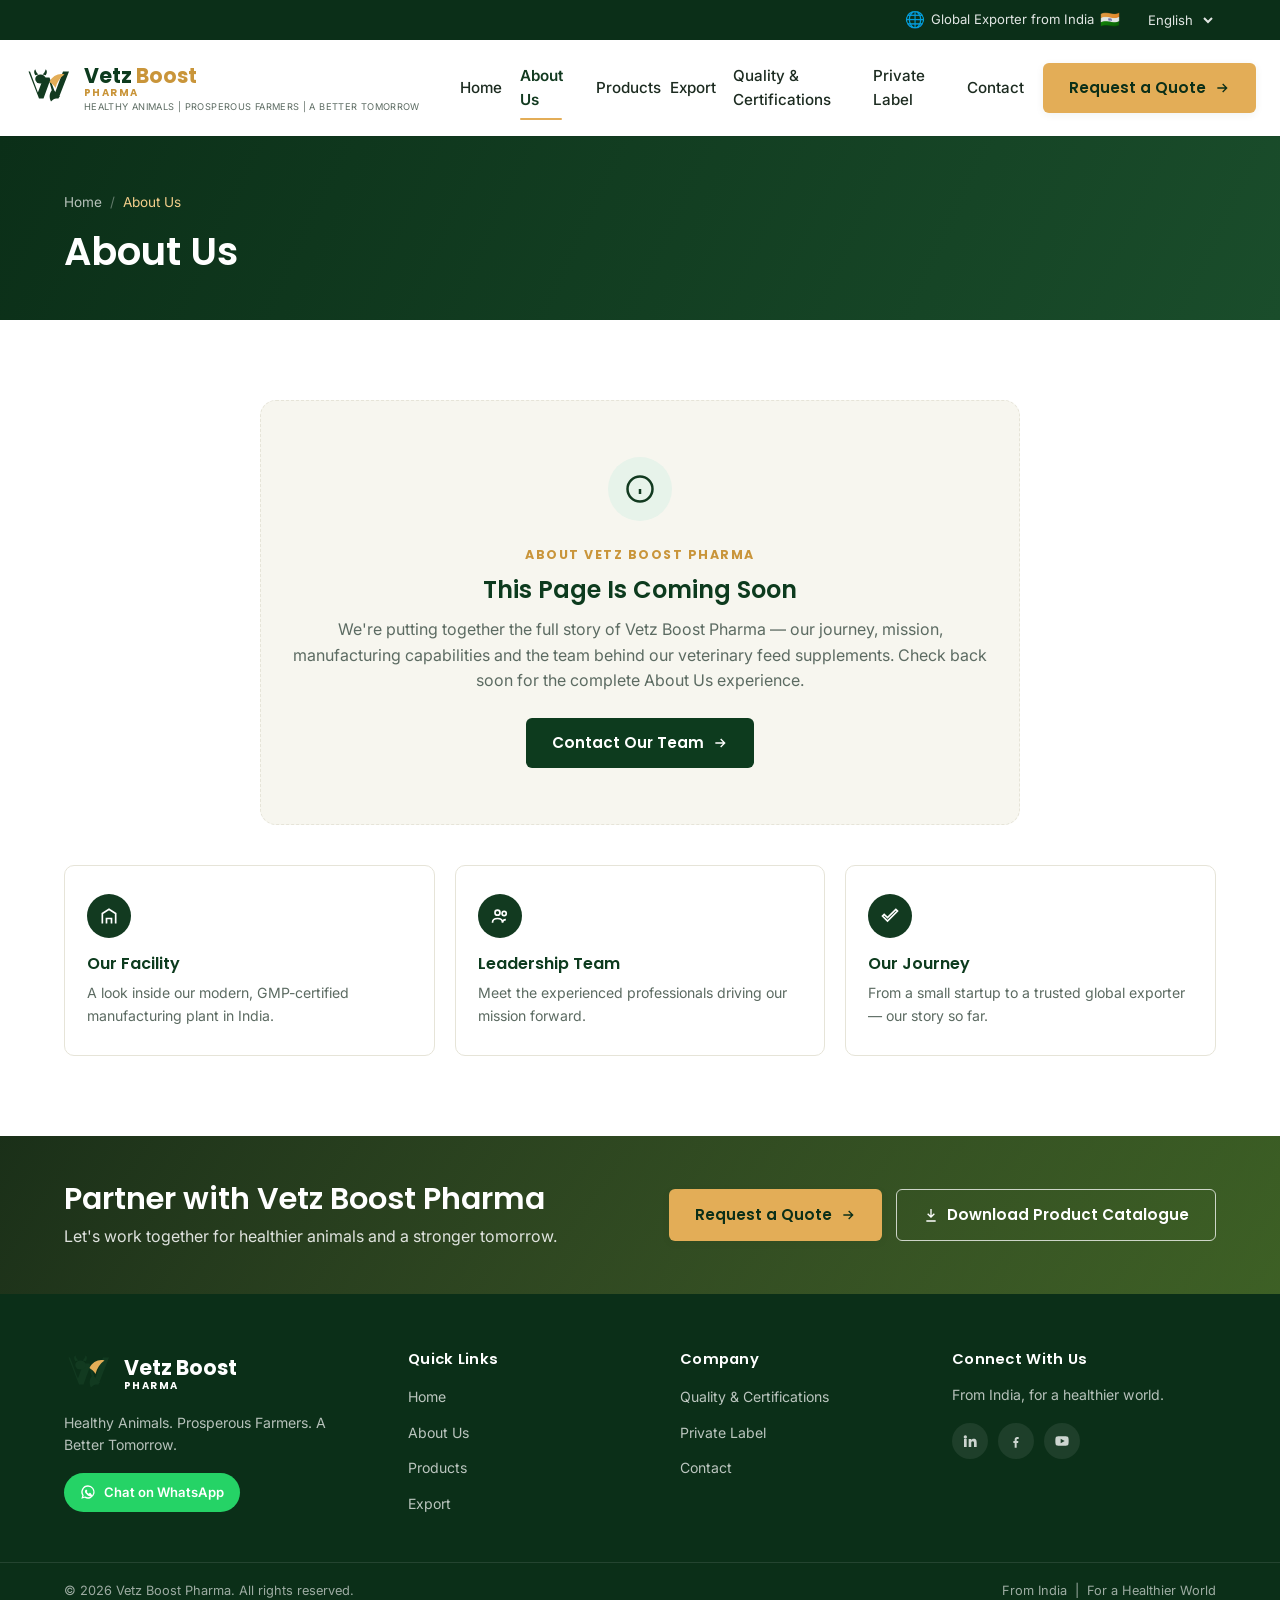
==== about.html @ fc5ae66e "Full Structure Commit" ====
<!DOCTYPE html>
<html lang="en">
<head>
<meta charset="UTF-8">
<meta name="viewport" content="width=device-width, initial-scale=1.0">
<title>About Us | Vetz Boost Pharma</title>
<meta name="description" content="Learn about Vetz Boost Pharma's mission, manufacturing facility and team dedicated to animal health worldwide.">
<link rel="icon" href="assets/images/logo.svg" type="image/svg+xml">
<link rel="preconnect" href="https://fonts.googleapis.com">
<link href="https://fonts.googleapis.com/css2?family=Inter:wght@400;500;600;700&family=Poppins:wght@500;600;700&display=swap" rel="stylesheet">
<link rel="stylesheet" href="css/variables.css">
<link rel="stylesheet" href="css/base.css">
<link rel="stylesheet" href="css/components.css">
<link rel="stylesheet" href="css/responsive.css">
</head>
<body>
<a class="skip-link" href="#main-content">Skip to main content</a>

<!-- ============ TOP BAR ============ -->
<div class="topbar">
  <div class="container">
    <span class="topbar__item"><span class="topbar__flag">🌐</span> Global Exporter from India <span class="topbar__flag">🇮🇳</span></span>
    <span class="topbar__item">
      <label for="lang-select" class="visually-hidden">Select language</label>
      <select id="lang-select" aria-label="Select language">
        <option>English</option>
        <option>हिन्दी</option>
        <option>العربية</option>
        <option>Français</option>
      </select>
    </span>
  </div>
</div>

<!-- ============ HEADER / NAV ============ -->
<header class="site-header">
  <div class="navbar">
    <a href="index.html" class="brand">
      <img src="assets/images/logo.svg" alt="" class="brand__mark">
      <span class="brand__text">
        <span class="brand__name">Vetz <span>Boost</span><span class="brand__sub">PHARMA</span></span>
        <span class="brand__tag">Healthy Animals | Prosperous Farmers | A Better Tomorrow</span>
      </span>
    </a>

    <button class="nav-toggle" aria-label="Toggle navigation menu" aria-expanded="false">
      <span></span><span></span><span></span>
    </button>

    <nav class="nav-main" aria-label="Primary navigation">
      <a href="index.html">Home</a>
      <a href="about.html" class="active">About Us</a>
      <a href="products.html">Products</a>
      <a href="export.html">Export</a>
      <a href="quality-certifications.html">Quality &amp; Certifications</a>
      <a href="private-label.html">Private Label</a>
      <a href="contact.html">Contact</a>
    </nav>

    <div class="nav-cta">
      <a href="contact.html" class="btn btn-primary">Request a Quote
        <svg viewBox="0 0 24 24" fill="none" stroke="currentColor" stroke-width="2"><path d="M5 12h14M13 6l6 6-6 6"/></svg>
      </a>
    </div>
  </div>
</header>

<main id="main-content">

  <!-- ============ PAGE HEADER ============ -->
  <section class="page-header">
    <div class="container">
        <div class="breadcrumb">
          <a href="index.html">Home</a>
          <span class="sep">/</span>
          <span class="current">About Us</span>
        </div>
      <h1>About Us</h1>
    </div>
  </section>

  <!-- ============ PLACEHOLDER CONTENT ============ -->
  <section class="section">
    <div class="container">
      <div class="placeholder-block">
        <span class="placeholder-block__icon"><svg viewBox="0 0 24 24" fill="none" stroke="currentColor" stroke-width="2"><circle cx="12" cy="12" r="10"/><path d="M12 16v-4M12 8h.01"/></svg></span>
        <span class="eyebrow">About Vetz Boost Pharma</span>
        <h2>This Page Is Coming Soon</h2>
        <p>We're putting together the full story of Vetz Boost Pharma — our journey, mission, manufacturing capabilities and the team behind our veterinary feed supplements. Check back soon for the complete About Us experience.</p>
        <a href="contact.html" class="btn btn-solid-green">Contact Our Team <svg viewBox="0 0 24 24" fill="none" stroke="currentColor" stroke-width="2"><path d="M5 12h14M13 6l6 6-6 6"/></svg></a>
      </div>

      <div class="placeholder-grid">
        <div class="placeholder-card">
          <span class="ph-icon"><svg viewBox="0 0 24 24" fill="none" stroke="currentColor" stroke-width="2"><path d="M4 21V9l8-5 8 5v12M9 21v-6h6v6"/></svg></span>
          <h3>Our Facility</h3>
          <p>A look inside our modern, GMP-certified manufacturing plant in India.</p>
        </div>
        <div class="placeholder-card">
          <span class="ph-icon"><svg viewBox="0 0 24 24" fill="none" stroke="currentColor" stroke-width="2"><circle cx="9" cy="8" r="3"/><circle cx="17" cy="9" r="2.5"/><path d="M3 20c0-3 2.5-5 6-5s6 2 6 5M15 20c0-2 1.6-3.6 4-3.6"/></svg></span>
          <h3>Leadership Team</h3>
          <p>Meet the experienced professionals driving our mission forward.</p>
        </div>
        <div class="placeholder-card">
          <span class="ph-icon"><svg viewBox="0 0 24 24" fill="none" stroke="currentColor" stroke-width="2"><path d="M3 12l2-2 4 4 10-10 2 2-12 12-6-6z"/></svg></span>
          <h3>Our Journey</h3>
          <p>From a small startup to a trusted global exporter — our story so far.</p>
        </div>
      </div>
    </div>
  </section>

  <!-- ============ CTA BANNER ============ -->
  <section class="cta-banner">
    <div class="cta-banner__inner">
      <div class="cta-banner__text">
        <h2>Partner with Vetz Boost Pharma</h2>
        <p>Let's work together for healthier animals and a stronger tomorrow.</p>
      </div>
      <div class="cta-banner__actions">
        <a href="contact.html" class="btn btn-primary">Request a Quote <svg viewBox="0 0 24 24" fill="none" stroke="currentColor" stroke-width="2"><path d="M5 12h14M13 6l6 6-6 6"/></svg></a>
        <a href="products.html" class="btn btn-outline">
          <svg viewBox="0 0 24 24" fill="none" stroke="currentColor" stroke-width="2"><path d="M12 3v12M7 10l5 5 5-5M5 21h14"/></svg>
          Download Product Catalogue
        </a>
      </div>
    </div>
  </section>
</main>

<!-- ============ FOOTER ============ -->
<footer class="site-footer">
  <div class="site-footer__top">
    <div class="footer-brand">
      <a href="index.html" class="brand">
        <img src="assets/images/logo.svg" alt="" class="brand__mark">
        <span class="brand__text">
          <span class="brand__name">Vetz Boost<span class="brand__sub">PHARMA</span></span>
        </span>
      </a>
      <p>Healthy Animals. Prosperous Farmers. A Better Tomorrow.</p>
      <a href="https://wa.me/910000000000" class="whatsapp-btn" target="_blank" rel="noopener">
        <svg viewBox="0 0 24 24" fill="currentColor"><path d="M12 2a10 10 0 00-8.5 15.3L2 22l4.9-1.3A10 10 0 1012 2zm0 18a8 8 0 01-4.1-1.1l-.3-.2-2.7.7.7-2.6-.2-.3A8 8 0 1112 20zm4.4-5.9c-.2-.1-1.4-.7-1.6-.8-.2-.1-.4-.1-.5.1-.2.2-.6.8-.8 1-.1.2-.3.2-.5.1-1.2-.6-2-1.1-2.8-2.4-.2-.3 0-.5.1-.6.2-.2.4-.4.6-.6.1-.2.1-.4 0-.5-.1-.2-.5-1.2-.7-1.6-.2-.4-.4-.3-.5-.3h-.5c-.2 0-.5.1-.7.3-.2.3-1 .9-1 2.3s1 2.7 1.1 2.9c.1.2 1.9 2.9 4.6 4 2.7 1 2.7.7 3.2.6.5 0 1.4-.6 1.6-1.1.2-.5.2-1 .1-1.1-.1-.1-.3-.2-.5-.3z"/></svg>
        Chat on WhatsApp
      </a>
    </div>

    <div class="footer-col">
      <h4>Quick Links</h4>
      <ul>
        <li><a href="index.html">Home</a></li>
        <li><a href="about.html">About Us</a></li>
        <li><a href="products.html">Products</a></li>
        <li><a href="export.html">Export</a></li>
      </ul>
    </div>

    <div class="footer-col">
      <h4>Company</h4>
      <ul>
        <li><a href="quality-certifications.html">Quality &amp; Certifications</a></li>
        <li><a href="private-label.html">Private Label</a></li>
        <li><a href="contact.html">Contact</a></li>
      </ul>
    </div>

    <div class="footer-col">
      <h4>Connect With Us</h4>
      <p style="font-size:0.88rem;color:rgba(255,255,255,0.7);">From India, for a healthier world.</p>
      <div class="footer-social">
        <a href="#" aria-label="LinkedIn"><svg viewBox="0 0 24 24" fill="currentColor"><path d="M4.98 3.5a2.5 2.5 0 11.02 5 2.5 2.5 0 01-.02-5zM3 9h4v12H3V9zm7 0h3.8v1.7h.05c.5-.95 1.8-2 3.7-2 3.95 0 4.45 2.6 4.45 6v6.3H18v-5.6c0-1.35-.03-3.1-1.9-3.1-1.9 0-2.2 1.48-2.2 3v5.7H10V9z"/></svg></a>
        <a href="#" aria-label="Facebook"><svg viewBox="0 0 24 24" fill="currentColor"><path d="M13.5 9H16V6h-2.5C11.6 6 10 7.6 10 9.9V12H8v3h2v7h3v-7h2.2l.3-3H13v-1.6c0-.8.3-1.4 1.5-1.4z"/></svg></a>
        <a href="#" aria-label="YouTube"><svg viewBox="0 0 24 24" fill="currentColor"><path d="M21.6 7.2a2.5 2.5 0 00-1.76-1.77C18.25 5 12 5 12 5s-6.25 0-7.84.43A2.5 2.5 0 002.4 7.2 26 26 0 002 12a26 26 0 00.4 4.8 2.5 2.5 0 001.76 1.77C5.75 19 12 19 12 19s6.25 0 7.84-.43a2.5 2.5 0 001.76-1.77A26 26 0 0022 12a26 26 0 00-.4-4.8zM10 15.5v-7l6 3.5-6 3.5z"/></svg></a>
      </div>
    </div>
  </div>

  <div class="site-footer__bottom">
    <div class="container">
      <span>© <span data-current-year></span> Vetz Boost Pharma. All rights reserved.</span>
      <span>From India &nbsp;|&nbsp; For a Healthier World</span>
    </div>
  </div>
</footer>

<button class="back-to-top" aria-label="Back to top">
  <svg viewBox="0 0 24 24" fill="none" stroke="currentColor" stroke-width="2"><path d="M12 19V5M5 12l7-7 7 7"/></svg>
</button>

<script src="js/main.js"></script>
</body>
</html>
---- css/variables.css ----
/* ==========================================================================
   Vetz Boost Pharma — Design Tokens
   ========================================================================== */
:root {
  /* Brand greens */
  --color-green-900: #0b2f18;
  --color-green-800: #0d3b1e;
  --color-green-700: #123a20;
  --color-green-600: #1a4d2b;
  --color-green-500: #1f5c33;
  --color-green-100: #e7f3ea;
  --color-green-50: #f1f8f2;

  /* Gold / mustard accent */
  --color-gold: #e3ad57;
  --color-gold-dark: #c9953a;
  --color-gold-light: #f2cd8a;

  /* Neutrals */
  --color-cream: #f7f6ef;
  --color-cream-dark: #efede1;
  --color-white: #ffffff;
  --color-text: #1c2b20;
  --color-text-light: #5c6b62;
  --color-text-muted: #8b968f;
  --color-border: #e6e4d8;
  --color-black: #0a0a0a;

  /* Typography */
  --font-heading: "Poppins", "Segoe UI", system-ui, sans-serif;
  --font-body: "Inter", "Segoe UI", system-ui, sans-serif;

  /* Radii / shadows */
  --radius-sm: 6px;
  --radius-md: 10px;
  --radius-lg: 16px;
  --shadow-sm: 0 2px 8px rgba(13, 59, 30, 0.06);
  --shadow-md: 0 8px 24px rgba(13, 59, 30, 0.10);
  --shadow-lg: 0 16px 40px rgba(13, 59, 30, 0.16);

  /* Layout */
  --container-width: 1200px;
  --header-height: 88px;
  --transition: 0.25s ease;
}
---- css/base.css ----
/* ==========================================================================
   Vetz Boost Pharma — Base / Reset
   ========================================================================== */
*,
*::before,
*::after {
  box-sizing: border-box;
  min-width: 0;
}

html {
  scroll-behavior: smooth;
  overflow-x: hidden;
}

body {
  overflow-x: hidden;
}

body,
h1, h2, h3, h4, h5, h6,
p, ul, ol, figure, blockquote {
  margin: 0;
}

body {
  font-family: var(--font-body);
  color: var(--color-text);
  background: var(--color-white);
  line-height: 1.6;
  -webkit-font-smoothing: antialiased;
  -moz-osx-font-smoothing: grayscale;
}

img {
  max-width: 100%;
  display: block;
}

a {
  color: inherit;
  text-decoration: none;
}

ul, ol {
  padding: 0;
  list-style: none;
}

button {
  font-family: inherit;
  cursor: pointer;
  border: none;
  background: none;
}

input, textarea, select {
  font-family: inherit;
  font-size: 1rem;
}

h1, h2, h3, h4, h5, h6 {
  font-family: var(--font-heading);
  font-weight: 600;
  color: var(--color-green-800);
  line-height: 1.25;
}

:focus-visible {
  outline: 3px solid var(--color-gold);
  outline-offset: 2px;
}

.container {
  width: 100%;
  max-width: var(--container-width);
  margin: 0 auto;
  padding: 0 24px;
}

.section {
  padding: 80px 0;
}

.section--tight {
  padding: 56px 0;
}

.section--green {
  background: linear-gradient(120deg, var(--color-green-800), var(--color-green-500));
  color: var(--color-white);
}

.section--cream {
  background: var(--color-cream);
}

.section--dark-cta {
  background: linear-gradient(120deg, var(--color-green-900), var(--color-green-600));
  color: var(--color-white);
}

.eyebrow {
  display: inline-block;
  font-family: var(--font-heading);
  font-size: 0.78rem;
  font-weight: 700;
  letter-spacing: 0.12em;
  text-transform: uppercase;
  color: var(--color-gold-dark);
  margin-bottom: 10px;
}

.section--green .eyebrow,
.section--dark-cta .eyebrow {
  color: var(--color-gold-light);
}

.section-head {
  display: flex;
  align-items: flex-end;
  justify-content: space-between;
  gap: 24px;
  margin-bottom: 40px;
  flex-wrap: wrap;
}

.section-title {
  font-size: clamp(1.6rem, 2.6vw, 2.1rem);
  margin-bottom: 0;
}

.section-subtitle {
  color: var(--color-text-light);
  font-size: 1.02rem;
  max-width: 640px;
  margin-top: 10px;
}

.visually-hidden {
  position: absolute !important;
  width: 1px; height: 1px;
  padding: 0; margin: -1px;
  overflow: hidden;
  clip: rect(0,0,0,0);
  white-space: nowrap;
  border: 0;
}

/* Skip link */
.skip-link {
  position: absolute;
  left: -999px;
  top: 0;
  background: var(--color-green-800);
  color: #fff;
  padding: 10px 16px;
  z-index: 1000;
  border-radius: 0 0 var(--radius-sm) 0;
}
.skip-link:focus {
  left: 0;
}
---- css/components.css ----
/* ==========================================================================
   Vetz Boost Pharma — Reusable Components
   ========================================================================== */

/* ---- Buttons ---- */
.btn {
  display: inline-flex;
  align-items: center;
  gap: 8px;
  font-family: var(--font-heading);
  font-weight: 600;
  font-size: 0.95rem;
  padding: 13px 26px;
  border-radius: var(--radius-sm);
  transition: transform var(--transition), box-shadow var(--transition), background var(--transition), color var(--transition);
  white-space: nowrap;
}

.btn svg {
  width: 16px;
  height: 16px;
  transition: transform var(--transition);
}

.btn:hover svg {
  transform: translateX(3px);
}

.btn-primary {
  background: var(--color-gold);
  color: var(--color-green-900);
  box-shadow: var(--shadow-sm);
}

.btn-primary:hover {
  background: var(--color-gold-dark);
  box-shadow: var(--shadow-md);
}

.btn-outline {
  background: transparent;
  color: var(--color-white);
  border: 1.5px solid rgba(255,255,255,0.75);
}

.btn-outline:hover {
  background: rgba(255,255,255,0.12);
}

.btn-outline-dark {
  background: transparent;
  color: var(--color-green-800);
  border: 1.5px solid var(--color-green-800);
}

.btn-outline-dark:hover {
  background: var(--color-green-800);
  color: var(--color-white);
}

.btn-solid-green {
  background: var(--color-green-800);
  color: var(--color-white);
}

.btn-solid-green:hover {
  background: var(--color-green-600);
}

.btn-block {
  width: 100%;
  justify-content: center;
}

/* ---- Top utility bar ---- */
.topbar {
  background: var(--color-green-900);
  color: rgba(255,255,255,0.88);
  font-size: 0.82rem;
}

.topbar .container {
  display: flex;
  justify-content: flex-end;
  align-items: center;
  gap: 24px;
  padding-top: 7px;
  padding-bottom: 7px;
}

.topbar__item {
  display: inline-flex;
  align-items: center;
  gap: 6px;
}

.topbar__flag {
  font-size: 1rem;
}

.topbar select {
  background: transparent;
  color: inherit;
  border: none;
  font-size: 0.82rem;
}

.topbar select option {
  color: #111;
}

/* ---- Header / Nav ---- */
.site-header {
  position: sticky;
  top: 0;
  z-index: 500;
  background: var(--color-white);
  box-shadow: 0 1px 0 rgba(0,0,0,0.06);
}

.navbar {
  display: flex;
  align-items: center;
  justify-content: space-between;
  gap: 24px;
  padding: 14px 24px;
  min-height: var(--header-height);
}

.brand {
  display: flex;
  align-items: center;
  gap: 12px;
}

.brand__mark {
  width: 48px;
  height: 48px;
  flex-shrink: 0;
}

.brand__text {
  display: flex;
  flex-direction: column;
  line-height: 1.1;
}

.brand__name {
  font-family: var(--font-heading);
  font-weight: 700;
  font-size: 1.28rem;
  color: var(--color-green-800);
  line-height: 1.15;
}

.brand__name span {
  color: var(--color-gold-dark);
}

.brand__sub {
  display: block;
  font-size: 0.62rem;
  font-weight: 700;
  letter-spacing: 0.14em;
  color: var(--color-gold-dark);
}

.brand__tag {
  font-size: 0.58rem;
  letter-spacing: 0.04em;
  color: var(--color-text-light);
  text-transform: uppercase;
  margin-top: 3px;
}

.nav-main {
  display: flex;
  align-items: center;
  gap: 2px;
  flex: 1;
  justify-content: center;
}

.nav-main a {
  position: relative;
  padding: 10px 16px;
  font-weight: 500;
  font-size: 0.95rem;
  color: var(--color-text);
  border-radius: var(--radius-sm);
  transition: color var(--transition), background var(--transition);
}

.nav-main a:hover {
  color: var(--color-green-700);
  background: var(--color-green-50);
}

.nav-main a.active {
  color: var(--color-green-700);
  font-weight: 600;
}

.nav-main a.active::after {
  content: "";
  position: absolute;
  left: 16px;
  right: 16px;
  bottom: 2px;
  height: 2px;
  background: var(--color-gold);
  border-radius: 2px;
}

.nav-cta {
  display: flex;
  align-items: center;
  gap: 14px;
}

.nav-toggle {
  display: none;
  flex-direction: column;
  gap: 5px;
  padding: 8px;
}

.nav-toggle span {
  width: 24px;
  height: 2px;
  background: var(--color-green-800);
  border-radius: 2px;
  transition: var(--transition);
}

/* ---- Hero ---- */
.hero {
  position: relative;
  background: linear-gradient(115deg, var(--color-green-900) 0%, var(--color-green-700) 45%, var(--color-green-500) 100%);
  color: var(--color-white);
  overflow: hidden;
}

.hero__inner {
  display: grid;
  grid-template-columns: 1.05fr 1fr;
  align-items: center;
  gap: 32px;
  padding: 64px 24px 72px;
  max-width: var(--container-width);
  margin: 0 auto;
  position: relative;
}

.hero__content .eyebrow {
  color: var(--color-gold-light);
}

.hero__title {
  font-size: clamp(2.1rem, 4vw, 3rem);
  color: var(--color-white);
  margin-bottom: 18px;
}

.hero__title .accent {
  color: var(--color-gold);
  display: block;
}

.hero__desc {
  font-size: 1.05rem;
  color: rgba(255,255,255,0.88);
  max-width: 460px;
  margin-bottom: 22px;
}

.hero__checks {
  display: flex;
  flex-wrap: wrap;
  gap: 18px;
  margin-bottom: 30px;
}

.hero__checks li {
  display: flex;
  align-items: center;
  gap: 8px;
  font-size: 0.92rem;
  color: rgba(255,255,255,0.92);
}

.hero__checks svg {
  width: 18px;
  height: 18px;
  color: var(--color-gold);
  flex-shrink: 0;
}

.hero__ctas {
  display: flex;
  gap: 14px;
  flex-wrap: wrap;
}

.hero__media {
  position: relative;
}

.hero__media img {
  width: 100%;
  border-radius: var(--radius-lg);
  aspect-ratio: 840 / 380;
  object-fit: cover;
}

.hero__tagline {
  position: absolute;
  top: -8px;
  right: 10px;
  font-family: "Georgia", serif;
  font-style: italic;
  color: var(--color-gold-light);
  font-size: 0.95rem;
  line-height: 1.5;
  text-align: right;
  text-shadow: 0 1px 6px rgba(0,0,0,0.35);
}

/* ---- Feature strip ---- */
.feature-strip {
  background: var(--color-cream);
  border-bottom: 1px solid var(--color-border);
}

.feature-strip__inner {
  display: grid;
  grid-template-columns: repeat(5, 1fr);
  gap: 8px;
  max-width: var(--container-width);
  margin: 0 auto;
  padding: 28px 24px;
}

.feature-strip__item {
  display: flex;
  align-items: center;
  gap: 12px;
  font-size: 0.88rem;
  font-weight: 600;
  color: var(--color-green-800);
}

.feature-strip__icon {
  width: 42px;
  height: 42px;
  border-radius: 50%;
  background: var(--color-white);
  box-shadow: var(--shadow-sm);
  display: flex;
  align-items: center;
  justify-content: center;
  flex-shrink: 0;
}

.feature-strip__icon svg {
  width: 20px;
  height: 20px;
  color: var(--color-green-700);
}

/* ---- Product cards ---- */
.product-grid {
  display: grid;
  grid-template-columns: repeat(6, 1fr);
  gap: 20px;
}

.product-card {
  background: var(--color-white);
  border: 1px solid var(--color-border);
  border-radius: var(--radius-md);
  overflow: hidden;
  box-shadow: var(--shadow-sm);
  transition: transform var(--transition), box-shadow var(--transition);
  display: flex;
  flex-direction: column;
}

.product-card:hover {
  transform: translateY(-4px);
  box-shadow: var(--shadow-md);
}

.product-card__media {
  position: relative;
  height: 110px;
  overflow: hidden;
}

.product-card__media img {
  width: 100%;
  height: 100%;
  object-fit: cover;
}

.product-card__icon {
  position: absolute;
  bottom: -20px;
  left: 16px;
  width: 42px;
  height: 42px;
  border-radius: 50%;
  background: var(--color-green-700);
  display: flex;
  align-items: center;
  justify-content: center;
  border: 3px solid var(--color-white);
}

.product-card__icon svg {
  width: 18px;
  height: 18px;
  color: var(--color-white);
}

.product-card__body {
  padding: 32px 16px 18px;
  flex: 1;
  display: flex;
  flex-direction: column;
}

.product-card__title {
  font-size: 0.98rem;
  margin-bottom: 14px;
  flex: 1;
}

.product-card__link {
  font-size: 0.86rem;
  font-weight: 600;
  color: var(--color-green-700);
  display: inline-flex;
  align-items: center;
  gap: 6px;
}

.product-card__link svg {
  width: 14px;
  height: 14px;
  transition: transform var(--transition);
}

.product-card__link:hover svg {
  transform: translateX(3px);
}

/* ---- About split ---- */
.about-split {
  display: grid;
  grid-template-columns: 1fr 1fr;
  align-items: center;
}

.about-split__media {
  height: 100%;
  min-height: 420px;
}

.about-split__media img {
  width: 100%;
  height: 100%;
  object-fit: cover;
}

.about-split__content {
  padding: 56px 64px;
}

.about-split__desc {
  color: var(--color-text-light);
  margin: 18px 0 28px;
  max-width: 520px;
}

.pillars {
  display: grid;
  grid-template-columns: repeat(4, auto);
  gap: 20px;
  margin-bottom: 30px;
}

.pillar {
  display: flex;
  align-items: flex-start;
  gap: 10px;
  font-size: 0.85rem;
  font-weight: 600;
  color: var(--color-green-800);
  max-width: 140px;
}

.pillar svg {
  width: 22px;
  height: 22px;
  color: var(--color-green-600);
  flex-shrink: 0;
  margin-top: 2px;
}

/* ---- Certifications band ---- */
.cert-band {
  display: grid;
  grid-template-columns: 1fr 1.4fr auto 1.2fr;
  gap: 32px;
  align-items: center;
}

.cert-band__text .section-title {
  color: var(--color-white);
}

.cert-band__text p {
  color: rgba(255,255,255,0.82);
  margin-top: 8px;
  max-width: 320px;
}

.cert-badges {
  display: flex;
  gap: 14px;
}

.cert-badge {
  background: var(--color-white);
  border-radius: var(--radius-sm);
  padding: 10px 18px;
  display: flex;
  flex-direction: column;
  align-items: center;
  justify-content: center;
  min-width: 96px;
  min-height: 72px;
  text-align: center;
}

.cert-badge strong {
  font-family: var(--font-heading);
  font-size: 1rem;
  color: var(--color-green-800);
}

.cert-badge span {
  font-size: 0.62rem;
  color: var(--color-text-light);
  text-transform: uppercase;
  letter-spacing: 0.04em;
}

.cert-divider {
  width: 1px;
  height: 64px;
  background: rgba(255,255,255,0.25);
}

.cert-band__note {
  display: flex;
  align-items: flex-start;
  gap: 12px;
  font-size: 0.86rem;
  color: rgba(255,255,255,0.88);
}

.cert-band__note svg {
  width: 26px;
  height: 26px;
  color: var(--color-gold);
  flex-shrink: 0;
}

/* ---- Global markets ---- */
.markets {
  display: grid;
  grid-template-columns: 1fr 1fr 360px;
  gap: 32px;
  align-items: center;
}

.markets__map {
  opacity: 0.9;
}

.markets__map img {
  width: 100%;
  height: auto;
}

.markets__text p {
  color: var(--color-text-light);
  margin: 10px 0 20px;
  max-width: 420px;
}

.popular-destinations {
  background: var(--color-white);
  border: 1px solid var(--color-border);
  border-radius: var(--radius-md);
  padding: 24px;
  box-shadow: var(--shadow-sm);
}

.popular-destinations h3 {
  font-size: 0.95rem;
  margin-bottom: 16px;
}

.dest-grid {
  display: grid;
  grid-template-columns: repeat(2, 1fr);
  gap: 14px 20px;
}

.dest-item {
  display: flex;
  align-items: center;
  gap: 8px;
  font-size: 0.88rem;
  color: var(--color-text);
}

.dest-flag {
  font-size: 1.1rem;
}

.dest-more {
  margin-top: 14px;
  font-size: 0.82rem;
  color: var(--color-text-muted);
  font-style: italic;
}

/* ---- CTA banner ---- */
.cta-banner {
  position: relative;
  background: linear-gradient(120deg, rgba(10,35,16,0.92), rgba(45,80,30,0.75)),
              linear-gradient(90deg, #d8c27a, #6e8f3a);
  color: var(--color-white);
}

.cta-banner__inner {
  display: flex;
  align-items: center;
  justify-content: space-between;
  gap: 24px;
  flex-wrap: wrap;
  padding: 44px 24px;
  max-width: var(--container-width);
  margin: 0 auto;
}

.cta-banner__text h2 {
  color: var(--color-white);
  font-size: clamp(1.4rem, 2.6vw, 1.9rem);
  margin-bottom: 6px;
}

.cta-banner__text p {
  color: rgba(255,255,255,0.85);
}

.cta-banner__actions {
  display: flex;
  gap: 14px;
  flex-wrap: wrap;
}

/* ---- Footer ---- */
.site-footer {
  background: var(--color-green-900);
  color: rgba(255,255,255,0.78);
}

.site-footer__top {
  display: grid;
  grid-template-columns: 1.3fr 1fr 1fr 1.1fr;
  gap: 32px;
  padding: 56px 24px 36px;
  max-width: var(--container-width);
  margin: 0 auto;
}

.footer-brand .brand__name,
.footer-brand .brand__tag,
.footer-brand .brand__sub {
  color: var(--color-white);
}

.footer-brand p {
  margin-top: 14px;
  font-size: 0.88rem;
  color: rgba(255,255,255,0.7);
  max-width: 280px;
}

.footer-col h4 {
  color: var(--color-white);
  font-size: 0.92rem;
  margin-bottom: 16px;
  letter-spacing: 0.02em;
}

.footer-col ul li {
  margin-bottom: 10px;
}

.footer-col ul li a {
  font-size: 0.88rem;
  color: rgba(255,255,255,0.72);
  transition: color var(--transition);
}

.footer-col ul li a:hover {
  color: var(--color-gold-light);
}

.footer-social {
  display: flex;
  gap: 10px;
  margin-top: 16px;
}

.footer-social a {
  width: 36px;
  height: 36px;
  border-radius: 50%;
  background: rgba(255,255,255,0.08);
  display: flex;
  align-items: center;
  justify-content: center;
  transition: background var(--transition);
}

.footer-social a:hover {
  background: var(--color-gold);
  color: var(--color-green-900);
}

.footer-social svg {
  width: 16px;
  height: 16px;
}

.whatsapp-btn {
  display: inline-flex;
  align-items: center;
  gap: 8px;
  background: #25d366;
  color: #fff;
  padding: 9px 16px;
  border-radius: 999px;
  font-size: 0.82rem;
  font-weight: 600;
  margin-top: 16px;
}

.whatsapp-btn svg {
  width: 16px;
  height: 16px;
}

.site-footer__bottom {
  border-top: 1px solid rgba(255,255,255,0.1);
  padding: 18px 24px;
}

.site-footer__bottom .container {
  display: flex;
  justify-content: space-between;
  align-items: center;
  flex-wrap: wrap;
  gap: 8px;
  font-size: 0.8rem;
  color: rgba(255,255,255,0.6);
}

/* ---- Breadcrumb / page header (secondary pages) ---- */
.page-header {
  background: linear-gradient(115deg, var(--color-green-900), var(--color-green-600));
  color: var(--color-white);
  padding: 56px 0 44px;
}

.page-header h1 {
  color: var(--color-white);
  font-size: clamp(1.8rem, 3.4vw, 2.4rem);
}

.breadcrumb {
  display: flex;
  gap: 8px;
  align-items: center;
  font-size: 0.85rem;
  color: rgba(255,255,255,0.7);
  margin-bottom: 14px;
}

.breadcrumb a {
  color: rgba(255,255,255,0.7);
}

.breadcrumb a:hover {
  color: var(--color-gold-light);
}

.breadcrumb .sep {
  opacity: 0.5;
}

.breadcrumb .current {
  color: var(--color-gold-light);
}

/* ---- Placeholder page content ---- */
.placeholder-block {
  background: var(--color-cream);
  border: 1.5px dashed var(--color-border);
  border-radius: var(--radius-lg);
  padding: 56px 32px;
  text-align: center;
  max-width: 760px;
  margin: 0 auto;
}

.placeholder-block__icon {
  width: 64px;
  height: 64px;
  margin: 0 auto 20px;
  border-radius: 50%;
  background: var(--color-green-100);
  display: flex;
  align-items: center;
  justify-content: center;
}

.placeholder-block__icon svg {
  width: 30px;
  height: 30px;
  color: var(--color-green-700);
}

.placeholder-block h2 {
  margin-bottom: 12px;
}

.placeholder-block p {
  color: var(--color-text-light);
  margin-bottom: 24px;
}

.placeholder-grid {
  display: grid;
  grid-template-columns: repeat(3, 1fr);
  gap: 20px;
  margin-top: 40px;
}

.placeholder-card {
  background: var(--color-white);
  border: 1px solid var(--color-border);
  border-radius: var(--radius-md);
  padding: 28px 22px;
  text-align: left;
}

.placeholder-card .ph-icon {
  width: 44px;
  height: 44px;
  border-radius: 50%;
  background: var(--color-green-700);
  display: flex;
  align-items: center;
  justify-content: center;
  margin-bottom: 16px;
}

.placeholder-card .ph-icon svg {
  width: 20px;
  height: 20px;
  color: var(--color-white);
}

.placeholder-card h3 {
  font-size: 1rem;
  margin-bottom: 8px;
}

.placeholder-card p {
  font-size: 0.88rem;
  color: var(--color-text-light);
  margin: 0;
}

/* ---- Simple contact form ---- */
.contact-layout {
  display: grid;
  grid-template-columns: 1fr 1fr;
  gap: 48px;
  align-items: start;
}

.contact-info-card {
  background: var(--color-green-800);
  color: var(--color-white);
  border-radius: var(--radius-lg);
  padding: 36px;
}

.contact-info-card h3 {
  color: var(--color-white);
  margin-bottom: 18px;
}

.contact-info-item {
  display: flex;
  gap: 14px;
  margin-bottom: 20px;
  font-size: 0.92rem;
  color: rgba(255,255,255,0.88);
}

.contact-info-item svg {
  width: 20px;
  height: 20px;
  color: var(--color-gold);
  flex-shrink: 0;
  margin-top: 2px;
}

.form-group {
  margin-bottom: 18px;
}

.form-group label {
  display: block;
  font-size: 0.86rem;
  font-weight: 600;
  margin-bottom: 6px;
  color: var(--color-green-800);
}

.form-group input,
.form-group textarea,
.form-group select {
  width: 100%;
  padding: 12px 14px;
  border: 1.5px solid var(--color-border);
  border-radius: var(--radius-sm);
  background: var(--color-white);
  transition: border-color var(--transition);
}

.form-group input:focus,
.form-group textarea:focus,
.form-group select:focus {
  border-color: var(--color-green-600);
  outline: none;
}

.form-row {
  display: grid;
  grid-template-columns: 1fr 1fr;
  gap: 16px;
}

.form-error {
  color: #b42318;
  font-size: 0.78rem;
  margin-top: 4px;
  display: none;
}

.form-group.has-error input,
.form-group.has-error textarea,
.form-group.has-error select {
  border-color: #b42318;
}

.form-group.has-error .form-error {
  display: block;
}

.form-success {
  background: var(--color-green-100);
  border: 1px solid var(--color-green-500);
  color: var(--color-green-800);
  padding: 14px 16px;
  border-radius: var(--radius-sm);
  margin-bottom: 18px;
  display: none;
  font-size: 0.9rem;
}

.form-success.show {
  display: block;
}

/* ---- Back to top ---- */
.back-to-top {
  position: fixed;
  bottom: 24px;
  right: 24px;
  width: 46px;
  height: 46px;
  border-radius: 50%;
  background: var(--color-green-800);
  color: var(--color-white);
  display: flex;
  align-items: center;
  justify-content: center;
  box-shadow: var(--shadow-md);
  opacity: 0;
  pointer-events: none;
  transition: opacity var(--transition), transform var(--transition);
  z-index: 400;
}

.back-to-top.show {
  opacity: 1;
  pointer-events: auto;
}

.back-to-top:hover {
  background: var(--color-green-600);
  transform: translateY(-2px);
}

.back-to-top svg {
  width: 18px;
  height: 18px;
}
---- css/responsive.css ----
/* ==========================================================================
   Vetz Boost Pharma — Responsive Rules
   ========================================================================== */

@media (max-width: 1080px) {
  .product-grid {
    grid-template-columns: repeat(3, 1fr);
  }

  .markets {
    grid-template-columns: 1fr;
  }

  .popular-destinations {
    max-width: 480px;
  }

  .cert-band {
    grid-template-columns: 1fr;
    text-align: left;
  }

  .cert-divider {
    display: none;
  }

  .cert-badges {
    flex-wrap: wrap;
  }
}

@media (max-width: 960px) {
  .nav-main {
    position: fixed;
    top: var(--header-height);
    left: 0;
    right: 0;
    bottom: 0;
    background: var(--color-white);
    flex-direction: column;
    justify-content: flex-start;
    align-items: stretch;
    padding: 20px;
    gap: 6px;
    transform: translateX(100%);
    transition: transform var(--transition);
    overflow-y: auto;
  }

  .nav-main.open {
    transform: translateX(0);
  }

  .nav-main a {
    width: 100%;
    padding: 14px 16px;
  }

  .nav-toggle {
    display: flex;
  }

  .nav-cta .btn-primary {
    display: none;
  }

  .topbar .container {
    justify-content: center;
    flex-wrap: wrap;
    gap: 12px;
  }

  .hero__inner {
    grid-template-columns: 1fr;
  }

  .hero__media {
    order: -1;
  }

  .hero__tagline {
    position: static;
    text-align: left;
    margin-top: 12px;
  }

  .feature-strip__inner {
    grid-template-columns: repeat(2, 1fr);
  }

  .about-split {
    grid-template-columns: 1fr;
  }

  .about-split__media {
    min-height: 280px;
  }

  .about-split__content {
    padding: 40px 28px;
  }

  .pillars {
    grid-template-columns: repeat(2, auto);
  }

  .contact-layout {
    grid-template-columns: 1fr;
  }

  .placeholder-grid {
    grid-template-columns: 1fr 1fr;
  }
}

@media (max-width: 720px) {
  .product-grid {
    grid-template-columns: repeat(2, 1fr);
  }

  .feature-strip__inner {
    grid-template-columns: 1fr;
    gap: 16px;
  }

  .cta-banner__inner {
    flex-direction: column;
    text-align: center;
  }

  .site-footer__top {
    grid-template-columns: 1fr 1fr;
  }

  .form-row {
    grid-template-columns: 1fr;
  }

  .placeholder-grid {
    grid-template-columns: 1fr;
  }

  .section {
    padding: 56px 0;
  }
}

@media (max-width: 520px) {
  .navbar {
    padding: 12px 16px;
  }

  .brand__name {
    font-size: 1.05rem;
  }

  .product-grid {
    grid-template-columns: 1fr 1fr;
    gap: 14px;
  }

  .hero__ctas {
    flex-direction: column;
  }

  .hero__ctas .btn {
    width: 100%;
    justify-content: center;
  }

  .site-footer__top {
    grid-template-columns: 1fr;
  }

  .dest-grid {
    grid-template-columns: 1fr 1fr;
  }
}
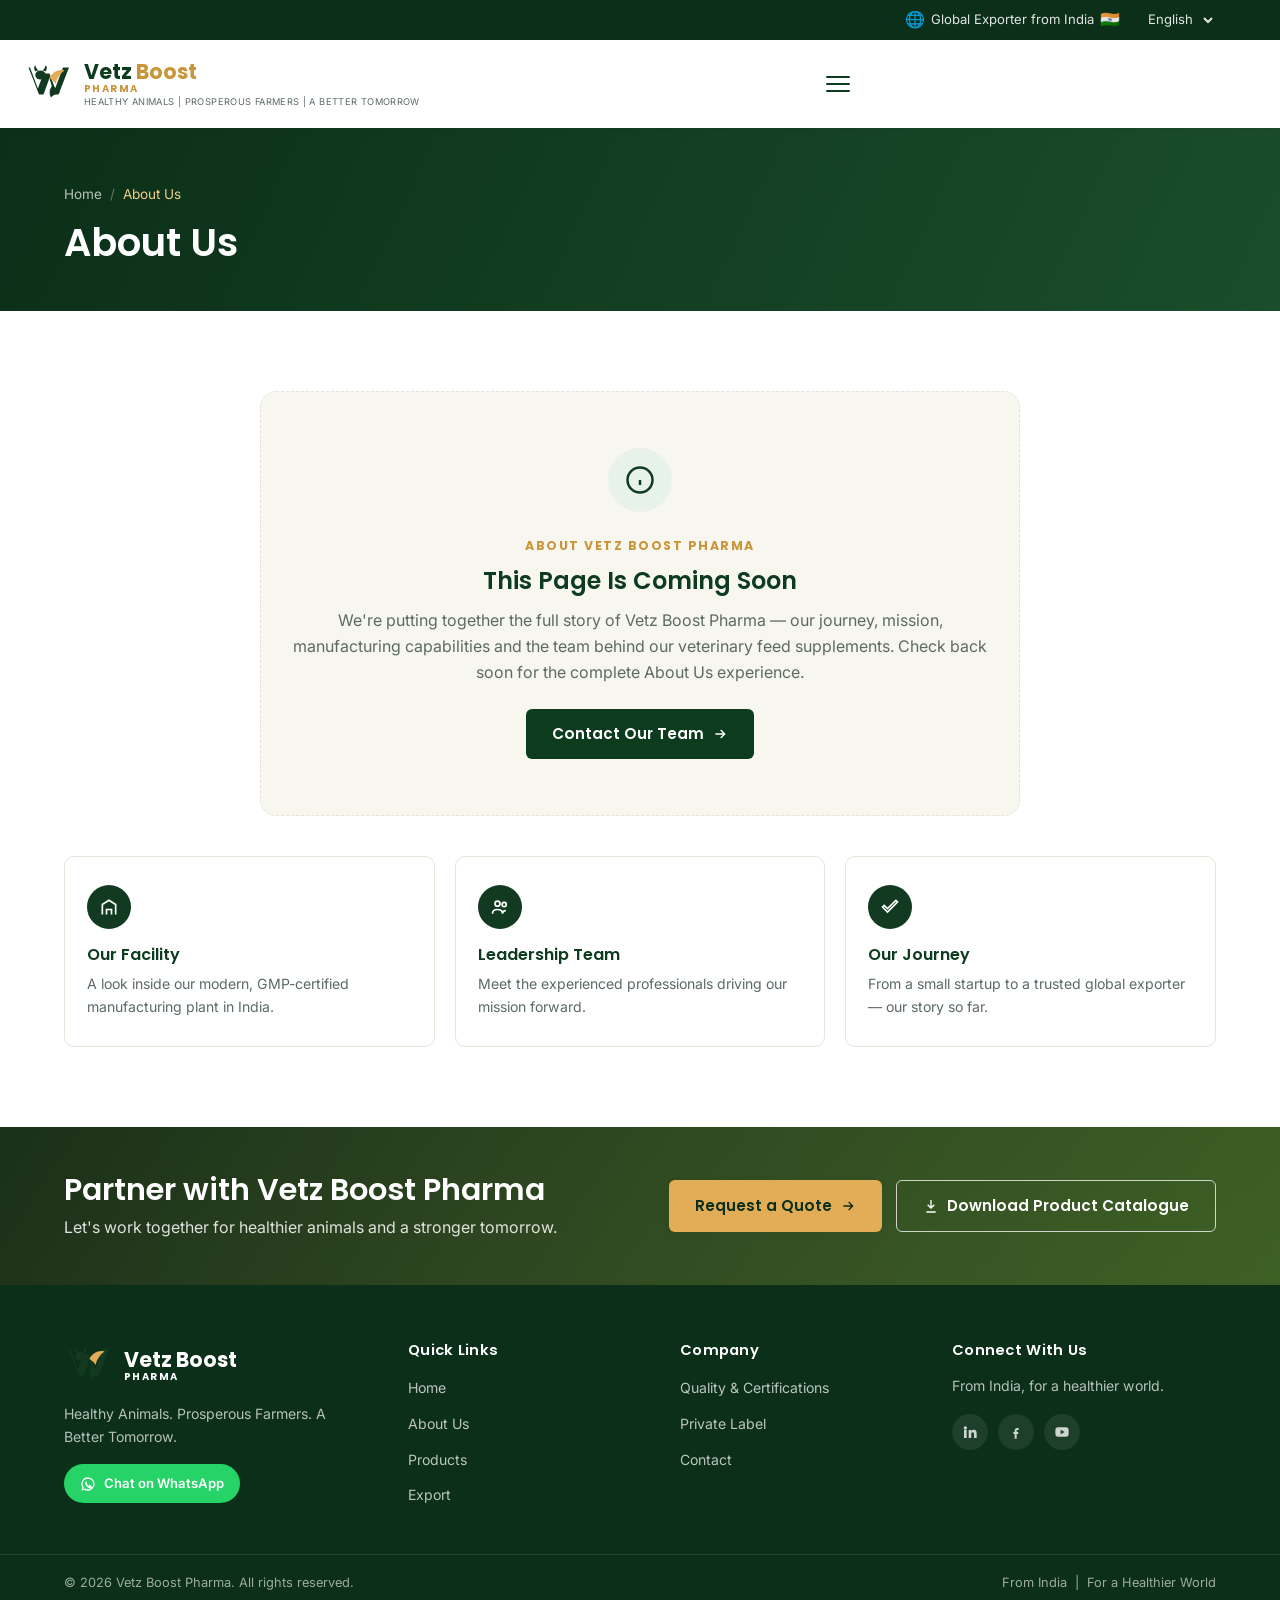
==== commit 2d0e626c: "Separate header/footer changes" ====
--- a/about.html
+++ b/about.html
@@ -3,67 +3,37 @@
 <head>
 <meta charset="UTF-8">
 <meta name="viewport" content="width=device-width, initial-scale=1.0">
+<meta name="shared-head">
 <title>About Us | Vetz Boost Pharma</title>
 <meta name="description" content="Learn about Vetz Boost Pharma's mission, manufacturing facility and team dedicated to animal health worldwide.">
-<link rel="icon" href="assets/images/logo.svg" type="image/svg+xml">
-<link rel="preconnect" href="https://fonts.googleapis.com">
-<link href="https://fonts.googleapis.com/css2?family=Inter:wght@400;500;600;700&family=Poppins:wght@500;600;700&display=swap" rel="stylesheet">
-<link rel="stylesheet" href="css/variables.css">
-<link rel="stylesheet" href="css/base.css">
-<link rel="stylesheet" href="css/components.css">
-<link rel="stylesheet" href="css/responsive.css">
+<link rel="canonical" href="https://vetzboostpharma.com/about.html">
+
+<!-- Open Graph / Facebook -->
+<meta property="og:url" content="https://vetzboostpharma.com/about.html">
+<meta property="og:title" content="About Us | Vetz Boost Pharma">
+<meta property="og:description" content="Learn about Vetz Boost Pharma's mission, manufacturing facility and team dedicated to animal health worldwide.">
+<meta property="og:image" content="https://vetzboostpharma.com/assets/images/hero-animals.jpg">
+
+<!-- Twitter -->
+<meta name="twitter:title" content="About Us | Vetz Boost Pharma">
+<meta name="twitter:description" content="Learn about Vetz Boost Pharma's mission, manufacturing facility and team dedicated to animal health worldwide.">
+<meta name="twitter:image" content="https://vetzboostpharma.com/assets/images/hero-animals.jpg">
+
+<script type="application/ld+json">
+{
+  "@context": "https://schema.org",
+  "@type": "BreadcrumbList",
+  "itemListElement": [
+    {"@type": "ListItem", "position": 1, "name": "Home", "item": "https://vetzboostpharma.com/"},
+    {"@type": "ListItem", "position": 2, "name": "About Us", "item": "https://vetzboostpharma.com/about.html"}
+  ]
+}
+</script>
 </head>
 <body>
 <a class="skip-link" href="#main-content">Skip to main content</a>
 
-<!-- ============ TOP BAR ============ -->
-<div class="topbar">
-  <div class="container">
-    <span class="topbar__item"><span class="topbar__flag">🌐</span> Global Exporter from India <span class="topbar__flag">🇮🇳</span></span>
-    <span class="topbar__item">
-      <label for="lang-select" class="visually-hidden">Select language</label>
-      <select id="lang-select" aria-label="Select language">
-        <option>English</option>
-        <option>हिन्दी</option>
-        <option>العربية</option>
-        <option>Français</option>
-      </select>
-    </span>
-  </div>
-</div>
-
-<!-- ============ HEADER / NAV ============ -->
-<header class="site-header">
-  <div class="navbar">
-    <a href="index.html" class="brand">
-      <img src="assets/images/logo.svg" alt="" class="brand__mark">
-      <span class="brand__text">
-        <span class="brand__name">Vetz <span>Boost</span><span class="brand__sub">PHARMA</span></span>
-        <span class="brand__tag">Healthy Animals | Prosperous Farmers | A Better Tomorrow</span>
-      </span>
-    </a>
-
-    <button class="nav-toggle" aria-label="Toggle navigation menu" aria-expanded="false">
-      <span></span><span></span><span></span>
-    </button>
-
-    <nav class="nav-main" aria-label="Primary navigation">
-      <a href="index.html">Home</a>
-      <a href="about.html" class="active">About Us</a>
-      <a href="products.html">Products</a>
-      <a href="export.html">Export</a>
-      <a href="quality-certifications.html">Quality &amp; Certifications</a>
-      <a href="private-label.html">Private Label</a>
-      <a href="contact.html">Contact</a>
-    </nav>
-
-    <div class="nav-cta">
-      <a href="contact.html" class="btn btn-primary">Request a Quote
-        <svg viewBox="0 0 24 24" fill="none" stroke="currentColor" stroke-width="2"><path d="M5 12h14M13 6l6 6-6 6"/></svg>
-      </a>
-    </div>
-  </div>
-</header>
+<div id="shared-header"></div>
 
 <main id="main-content">
 
@@ -128,64 +98,7 @@
   </section>
 </main>
 
-<!-- ============ FOOTER ============ -->
-<footer class="site-footer">
-  <div class="site-footer__top">
-    <div class="footer-brand">
-      <a href="index.html" class="brand">
-        <img src="assets/images/logo.svg" alt="" class="brand__mark">
-        <span class="brand__text">
-          <span class="brand__name">Vetz Boost<span class="brand__sub">PHARMA</span></span>
-        </span>
-      </a>
-      <p>Healthy Animals. Prosperous Farmers. A Better Tomorrow.</p>
-      <a href="https://wa.me/910000000000" class="whatsapp-btn" target="_blank" rel="noopener">
-        <svg viewBox="0 0 24 24" fill="currentColor"><path d="M12 2a10 10 0 00-8.5 15.3L2 22l4.9-1.3A10 10 0 1012 2zm0 18a8 8 0 01-4.1-1.1l-.3-.2-2.7.7.7-2.6-.2-.3A8 8 0 1112 20zm4.4-5.9c-.2-.1-1.4-.7-1.6-.8-.2-.1-.4-.1-.5.1-.2.2-.6.8-.8 1-.1.2-.3.2-.5.1-1.2-.6-2-1.1-2.8-2.4-.2-.3 0-.5.1-.6.2-.2.4-.4.6-.6.1-.2.1-.4 0-.5-.1-.2-.5-1.2-.7-1.6-.2-.4-.4-.3-.5-.3h-.5c-.2 0-.5.1-.7.3-.2.3-1 .9-1 2.3s1 2.7 1.1 2.9c.1.2 1.9 2.9 4.6 4 2.7 1 2.7.7 3.2.6.5 0 1.4-.6 1.6-1.1.2-.5.2-1 .1-1.1-.1-.1-.3-.2-.5-.3z"/></svg>
-        Chat on WhatsApp
-      </a>
-    </div>
-
-    <div class="footer-col">
-      <h4>Quick Links</h4>
-      <ul>
-        <li><a href="index.html">Home</a></li>
-        <li><a href="about.html">About Us</a></li>
-        <li><a href="products.html">Products</a></li>
-        <li><a href="export.html">Export</a></li>
-      </ul>
-    </div>
-
-    <div class="footer-col">
-      <h4>Company</h4>
-      <ul>
-        <li><a href="quality-certifications.html">Quality &amp; Certifications</a></li>
-        <li><a href="private-label.html">Private Label</a></li>
-        <li><a href="contact.html">Contact</a></li>
-      </ul>
-    </div>
-
-    <div class="footer-col">
-      <h4>Connect With Us</h4>
-      <p style="font-size:0.88rem;color:rgba(255,255,255,0.7);">From India, for a healthier world.</p>
-      <div class="footer-social">
-        <a href="#" aria-label="LinkedIn"><svg viewBox="0 0 24 24" fill="currentColor"><path d="M4.98 3.5a2.5 2.5 0 11.02 5 2.5 2.5 0 01-.02-5zM3 9h4v12H3V9zm7 0h3.8v1.7h.05c.5-.95 1.8-2 3.7-2 3.95 0 4.45 2.6 4.45 6v6.3H18v-5.6c0-1.35-.03-3.1-1.9-3.1-1.9 0-2.2 1.48-2.2 3v5.7H10V9z"/></svg></a>
-        <a href="#" aria-label="Facebook"><svg viewBox="0 0 24 24" fill="currentColor"><path d="M13.5 9H16V6h-2.5C11.6 6 10 7.6 10 9.9V12H8v3h2v7h3v-7h2.2l.3-3H13v-1.6c0-.8.3-1.4 1.5-1.4z"/></svg></a>
-        <a href="#" aria-label="YouTube"><svg viewBox="0 0 24 24" fill="currentColor"><path d="M21.6 7.2a2.5 2.5 0 00-1.76-1.77C18.25 5 12 5 12 5s-6.25 0-7.84.43A2.5 2.5 0 002.4 7.2 26 26 0 002 12a26 26 0 00.4 4.8 2.5 2.5 0 001.76 1.77C5.75 19 12 19 12 19s6.25 0 7.84-.43a2.5 2.5 0 001.76-1.77A26 26 0 0022 12a26 26 0 00-.4-4.8zM10 15.5v-7l6 3.5-6 3.5z"/></svg></a>
-      </div>
-    </div>
-  </div>
-
-  <div class="site-footer__bottom">
-    <div class="container">
-      <span>© <span data-current-year></span> Vetz Boost Pharma. All rights reserved.</span>
-      <span>From India &nbsp;|&nbsp; For a Healthier World</span>
-    </div>
-  </div>
-</footer>
-
-<button class="back-to-top" aria-label="Back to top">
-  <svg viewBox="0 0 24 24" fill="none" stroke="currentColor" stroke-width="2"><path d="M12 19V5M5 12l7-7 7 7"/></svg>
-</button>
+<div id="shared-footer"></div>
 
 <script src="js/main.js"></script>
 </body>
